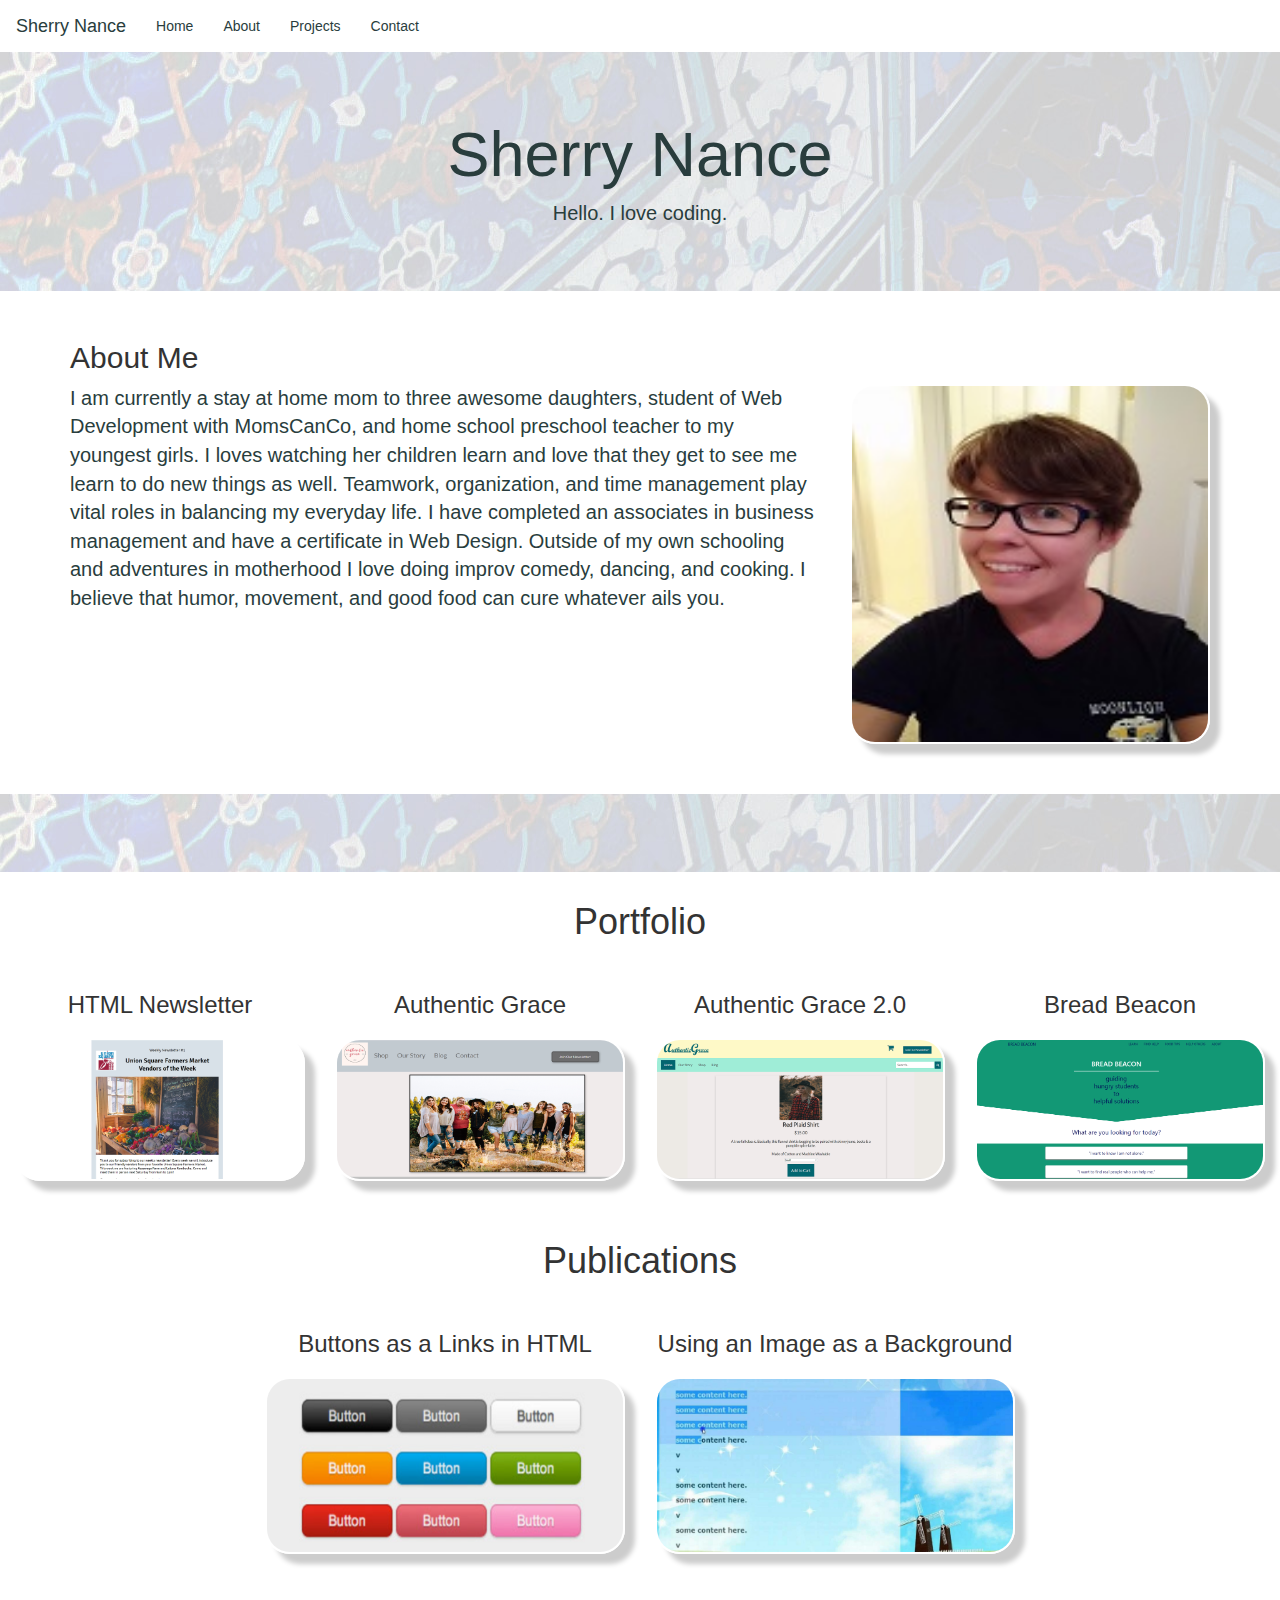
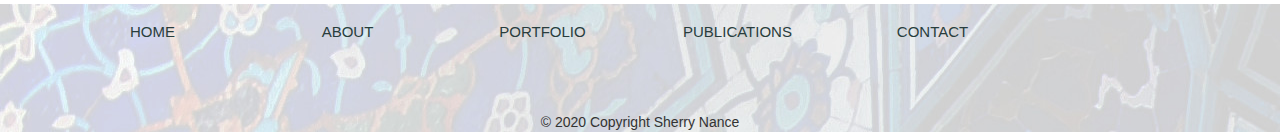
==== index.html @ a6317d09 "fresh portfolio" ====
<!DOCTYPE html>
<html lang="en">
<head>
  <title>Sherry Nance's Portfolio</title>
  <meta charset="utf-8">
  <meta name="viewport" content="width=device-width, initial-scale=1">
  <link rel="stylesheet" href="https://maxcdn.bootstrapcdn.com/bootstrap/3.4.1/css/bootstrap.min.css">
  <link rel="stylesheet" href="https://use.fontawesome.com/releases/v5.11.2/css/all.css"
        integrity="sha384-KA6wR/X5RY4zFAHpv/CnoG2UW1uogYfdnP67Uv7eULvTveboZJg0qUpmJZb5VqzN" crossorigin="anonymous">
  <script src="https://ajax.googleapis.com/ajax/libs/jquery/3.4.1/jquery.min.js"></script>
  <script src="https://maxcdn.bootstrapcdn.com/bootstrap/3.4.1/js/bootstrap.min.js"></script>
  <link rel="stylesheet" href="stylesheet.css">

</head>
<body>

<nav class="navbar navbar">
  <div class="container-fluid">
    <div class="navbar-header">
      <button type="button" class="navbar-toggle" data-toggle="collapse" data-target="#myNavbar">
        <span class="icon-bar"><i class="fas fa-bars"></i></span>
        <span class="icon-bar"></span>
        <span class="icon-bar"></span>                        
      </button>
      <a class="navbar-brand" href="#">Sherry Nance</a>
    </div>
    <div class="collapse navbar-collapse" id="myNavbar">
      <ul class="nav navbar-nav">
        <li class="active"><a href="#">Home</a></li>
        <li><a href="#">About</a></li>
        <li><a href="#">Projects</a></li>
        <li><a href="#">Contact</a></li>
      </ul>
    </div>
  </div>
</nav>

<div class="jumbotron heading">
  <div class="container text-center">
    <h1>Sherry Nance</h1>      
    <p>Hello.  I love coding.</p>
  <div class="icons">
      <i class="fab fa-linkedin"></i>
      <i class="fab fa-github"></i>
      <i class="fab fa-twitter"></i>
    <i class="fa fa-envelope"></i>
  </div>
  </div>
</div>

<div class="container">
    <h2>About Me</h2>    
    <div class="row justify-content-center">
      <div class="col-sm-8">
        <p>I am currently a stay at home mom to three awesome daughters, student of Web Development with MomsCanCo, and home school preschool teacher to my youngest girls. I loves watching her children learn and love that they get to see me learn to do new things as well. Teamwork, organization, and time management play vital roles in balancing my everyday life. I have completed an associates in business management and have a certificate in Web Design. Outside of my own schooling and adventures in motherhood I love doing improv comedy, dancing, and cooking. I believe that humor, movement, and good food can cure whatever ails you.</p>
      </div>
    <div class="col-sm-4"> 
        <img src="images/me.jpg" class="img-responsive" style="width:100%" alt="Image of Sherry Nance">
    </div>
  </div>
</div><br><br>

<div class="container-fluid text-center text-nowrap skills">
    <i class="fab fa-git-alt"></i>
    <i class="fab fa-github"></i>  
  <i class="fab fa-html5"></i>  
  <i class="fab fa-css3-alt"></i> 
  <i class="fab fa-js"></i>  
  <i class="fab fa-bootstrap"></i>  
  <i class="fab fa-slack"></i>
    <i class="fab fa-figma"></i>
</div>

<div class="container-fluid bg-3 text-center projects">
  <h1>Portfolio</h1>    
  <div class="row">
    <div class="col-sm-3">
      <h3>HTML Newsletter</h3>
      <img src="images/newsletter.png" class="img-responsive" style="width:100%" alt="Image of HTML newsletter">
    </div>
    <div class="col-sm-3"> 
      <h3>Authentic Grace</h3>
      <img src="images/authenticgrace.png" class="img-responsive" style="width:100%" alt="Image of Authentic Grace website">
    </div>
    <div class="col-sm-3"> 
      <h3>Authentic Grace 2.0</h3>
      <img src="images/authenticgrace2.png" class="img-responsive" style="width:100%" alt="Image of Authentic Grace product page">
    </div>
    <div class="col-sm-3">
      <h3>Bread Beacon</h3>
      <img src="images/breadbeacon.png" class="img-responsive" style="width:100%" alt="Image of Bread Beacon website">
    </div>
  </div>
</div><br><br>

<div class="container text-center blog">
  <h1>Publications</h1>    
  <div class="row justify-content-center">
    <div class="col-md-4 col-md-offset-2">
      <h3>Buttons as a Links in HTML</h3>
        <img src="images/Button.png" class="img-responsive" style="width:100%" alt="Image of HTML buttons">
    </div>
  <div class="col-sm-4"> 
    <h3>Using an Image as a Background</h3>
      <img src="images/background.jpg" class="img-responsive" style="width:100%" alt="Image of a website background">
  </div>
</div>
</div><br><br>

<!-- Footer -->
<footer class="page-footer font-small">

  <!-- Footer Links -->
  <div class="container">

    <!-- Grid row-->
    <div class="row text-center d-flex justify-content-center pt-5 mb-3">

      <!-- Grid column -->
      <div class="col-md-2 mb-3">
        <h6 class="text-uppercase font-weight-bold">
          <a href="#!">Home</a>
        </h6>
      </div>
      <!-- Grid column -->

      <!-- Grid column -->
      <div class="col-md-2 mb-3">
        <h6 class="text-uppercase font-weight-bold">
          <a href="#!">About</a>
        </h6>
      </div>
      <!-- Grid column -->

      <!-- Grid column -->
      <div class="col-md-2 mb-3">
        <h6 class="text-uppercase font-weight-bold">
          <a href="#!">Portfolio</a>
        </h6>
      </div>
      <!-- Grid column -->

      <!-- Grid column -->
      <div class="col-md-2 mb-3">
        <h6 class="text-uppercase font-weight-bold">
          <a href="#!">Publications</a>
        </h6>
      </div>
      <!-- Grid column -->

      <!-- Grid column -->
      <div class="col-md-2 mb-3">
        <h6 class="text-uppercase font-weight-bold">
          <a href="#!">Contact</a>
        </h6>
      </div>
      <!-- Grid column -->

    </div><br>


    <!-- Grid row-->
    <div class="row pb-3">

      <!-- Grid column -->
      <div class="col-md-12">

        <div class="mb-5 text-center d-flex justify-content-center">

         
          <!-- Twitter -->
          <a class="tw-ic">
            <i class="fab fa-twitter fa-lg white-text mr-4"> </i>
          </a>
         
          <!--Linkedin -->
          <a class="li-ic">
            <i class="fab fa-linkedin-in fa-lg white-text mr-4"> </i>
          </a>
         
          <!--Pinterest-->
          <a class="git-ic">
            <i class="fab fa-github fa-lg white-text"> </i>
          </a>

          <!--Email-->
          <a class="gm-ic">
            <i class="fa fa-envelope fa-lg white-text"> </i>
          </a>

        </div><br>

      </div>
      <!-- Grid column -->

    </div>
    <!-- Grid row-->

  </div>
  <!-- Footer Links -->

  <!-- Copyright -->
  <div class="footer-copyright text-center">© 2020 Copyright Sherry Nance
  </div>
  <!-- Copyright -->

</footer>
<!-- Footer -->

</body>
</html>
---- stylesheet.css ----
.navbar {
  margin-bottom: 0;
}

.navbar a {
  color: #293d3d;
}

.heading p {
  font-size: 20px;
}

.heading {
  background-image: url("images/mosaic.jpg");
  background-color: #8DA9EE;
  color: #293d3d
}

.icons {
  font-size: 40px;
}

h1 {
  text-align: center;
}

img {
  border:2px solid #fff;
  -moz-box-shadow: 10px 10px 5px #ccc;
  -webkit-box-shadow: 10px 10px 5px #ccc;
  box-shadow: 10px 10px 5px #ccc;
  -moz-border-radius:25px;
  -webkit-border-radius:25px;
  border-radius:25px;
}

p {
  font-size: 20px;
  color: #293d3d;
}

.skills{
  font-size: 55px;
  margin-top: 10px;
  margin-bottom: 10px;
  background-image: url("images/mosaic.jpg");
  background-color: #8DA9EE;
  color: #293d3d
}

.skills i {
  padding-right: 25px;
}

.projects h1 {
  padding-bottom: 20px;
}

.projects h3 {
  padding-bottom: 10px;
}

.blog h1 {
  padding-bottom: 20px;
}

.blog h3 {
  padding-bottom: 10px;
}

footer {
  margin-top: 10px;
  background-image: url("images/mosaic.jpg");
  background-color: #8DA9EE;
  padding-top: 10px;  
}

footer a {
  color: #293d3d;
  font-size: 15px;
}

footer i {
  padding-right: 15px;
}
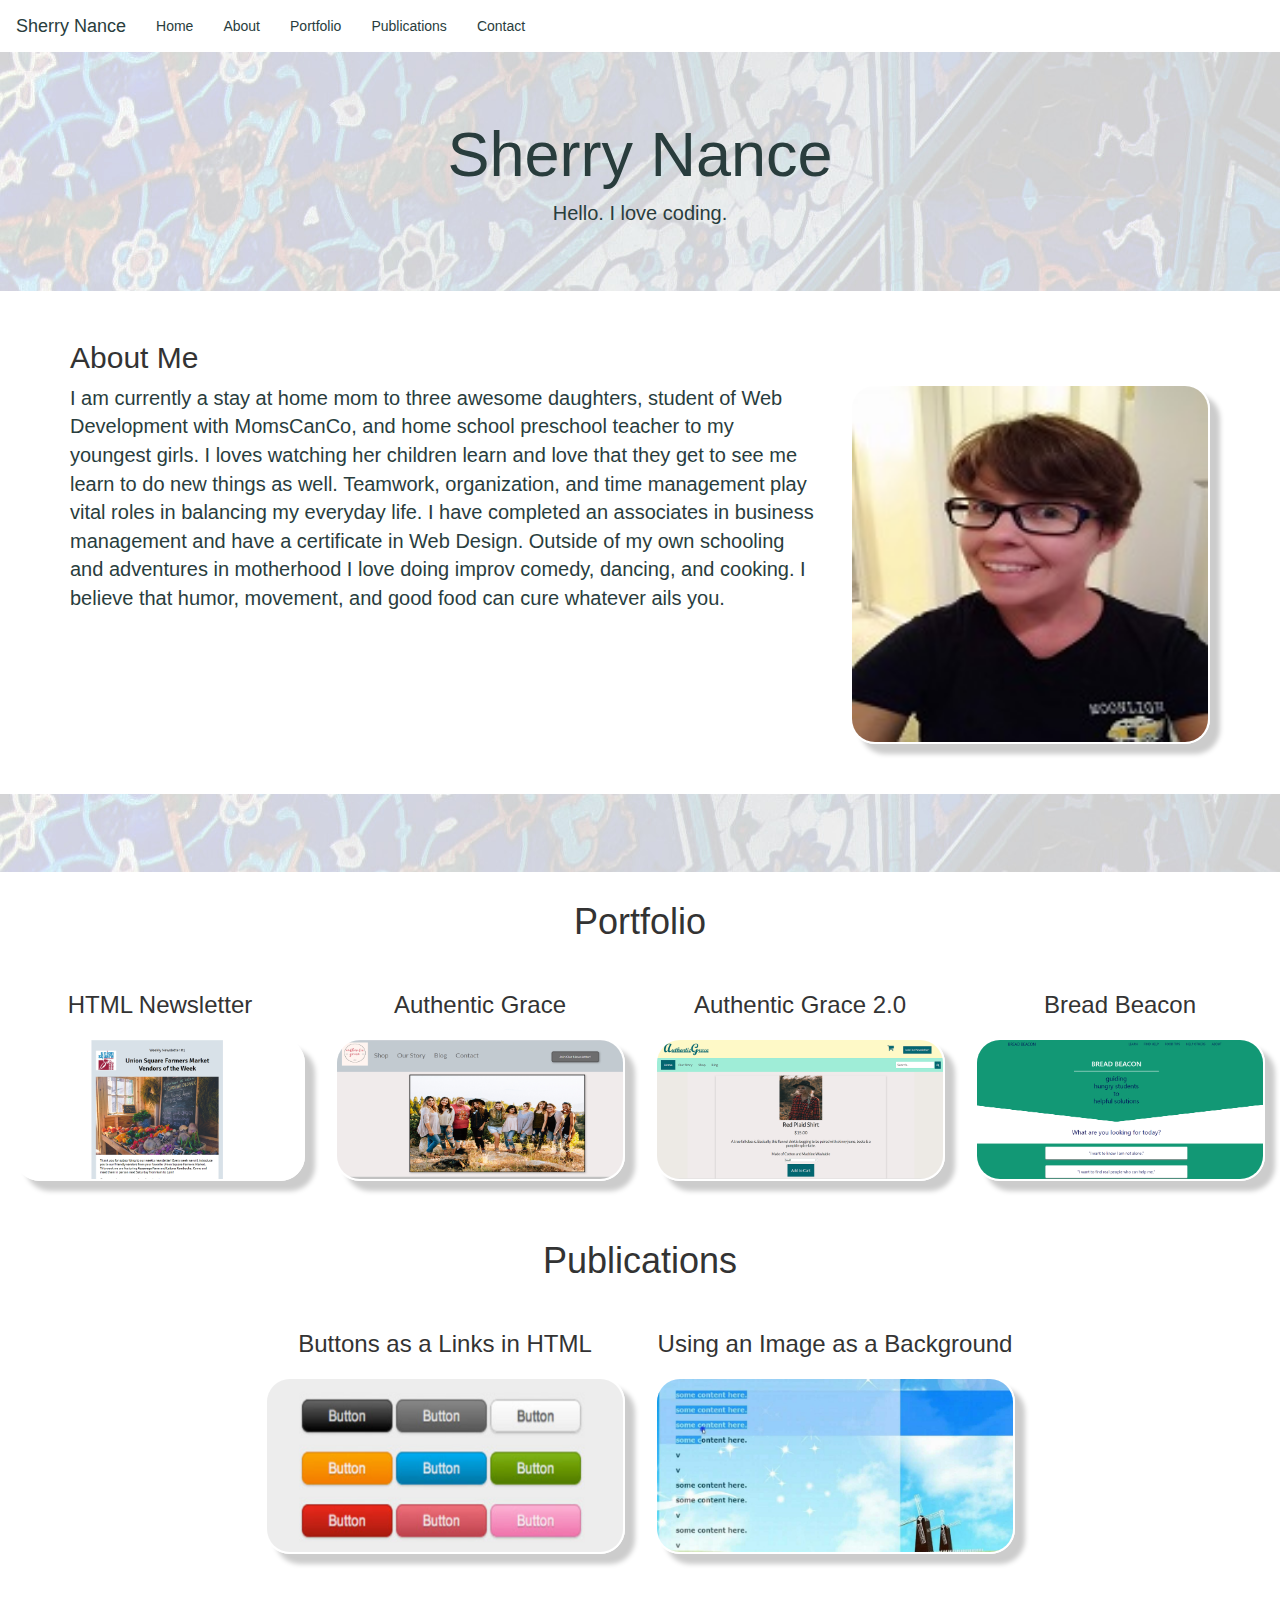
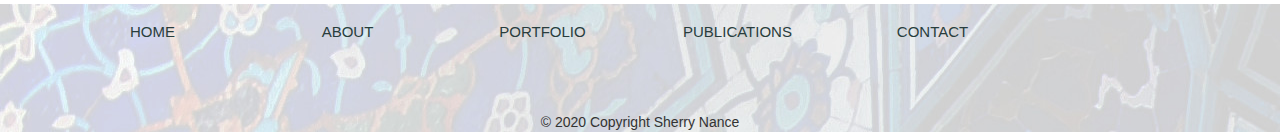
==== commit 388c8bf9: "adding all htmls" ====
--- a/index.html
+++ b/index.html
@@ -26,9 +26,10 @@
     </div>
     <div class="collapse navbar-collapse" id="myNavbar">
       <ul class="nav navbar-nav">
-        <li class="active"><a href="#">Home</a></li>
-        <li><a href="#">About</a></li>
-        <li><a href="#">Projects</a></li>
+        <li class="active"><a href="index.html">Home</a></li>
+        <li><a href="#About">About</a></li>
+        <li><a href="#Portfolio">Portfolio</a></li>
+        <li><a href="#Publications">Publications</a></li>
         <li><a href="#">Contact</a></li>
       </ul>
     </div>
@@ -49,7 +50,7 @@
 </div>
 
 <div class="container">
-    <h2>About Me</h2>    
+    <h2 id="About">About Me</h2>    
     <div class="row justify-content-center">
       <div class="col-sm-8">
         <p>I am currently a stay at home mom to three awesome daughters, student of Web Development with MomsCanCo, and home school preschool teacher to my youngest girls. I loves watching her children learn and love that they get to see me learn to do new things as well. Teamwork, organization, and time management play vital roles in balancing my everyday life. I have completed an associates in business management and have a certificate in Web Design. Outside of my own schooling and adventures in motherhood I love doing improv comedy, dancing, and cooking. I believe that humor, movement, and good food can cure whatever ails you.</p>
@@ -72,29 +73,29 @@
 </div>
 
 <div class="container-fluid bg-3 text-center projects">
-  <h1>Portfolio</h1>    
+  <h1 id="Portfolio">Portfolio</h1>    
   <div class="row">
     <div class="col-sm-3">
       <h3>HTML Newsletter</h3>
-      <img src="images/newsletter.png" class="img-responsive" style="width:100%" alt="Image of HTML newsletter">
+      <a href="newsletter.html"><img src="images/newsletter.png" class="img-responsive" style="width:100%" alt="Image of HTML newsletter"></a>
     </div>
     <div class="col-sm-3"> 
       <h3>Authentic Grace</h3>
-      <img src="images/authenticgrace.png" class="img-responsive" style="width:100%" alt="Image of Authentic Grace website">
+      <a href="authenticgrace.html"></a><img src="images/authenticgrace.png" class="img-responsive" style="width:100%" alt="Image of Authentic Grace website"></a>
     </div>
     <div class="col-sm-3"> 
       <h3>Authentic Grace 2.0</h3>
-      <img src="images/authenticgrace2.png" class="img-responsive" style="width:100%" alt="Image of Authentic Grace product page">
+      <a href="authenticgrace2.html"></a><img src="images/authenticgrace2.png" class="img-responsive" style="width:100%" alt="Image of Authentic Grace product page"></a>
     </div>
     <div class="col-sm-3">
       <h3>Bread Beacon</h3>
-      <img src="images/breadbeacon.png" class="img-responsive" style="width:100%" alt="Image of Bread Beacon website">
+      <a href="breadbeacon.html"></a><img src="images/breadbeacon.png" class="img-responsive" style="width:100%" alt="Image of Bread Beacon website"></a>
     </div>
   </div>
 </div><br><br>
 
 <div class="container text-center blog">
-  <h1>Publications</h1>    
+  <h1 id="Publications">Publications</h1>    
   <div class="row justify-content-center">
     <div class="col-md-4 col-md-offset-2">
       <h3>Buttons as a Links in HTML</h3>
--- a/stylesheet.css
+++ b/stylesheet.css
@@ -85,4 +85,7 @@
   padding-right: 15px;
 }
 
+.title {
+  padding-bottom: 10px;
+}
 
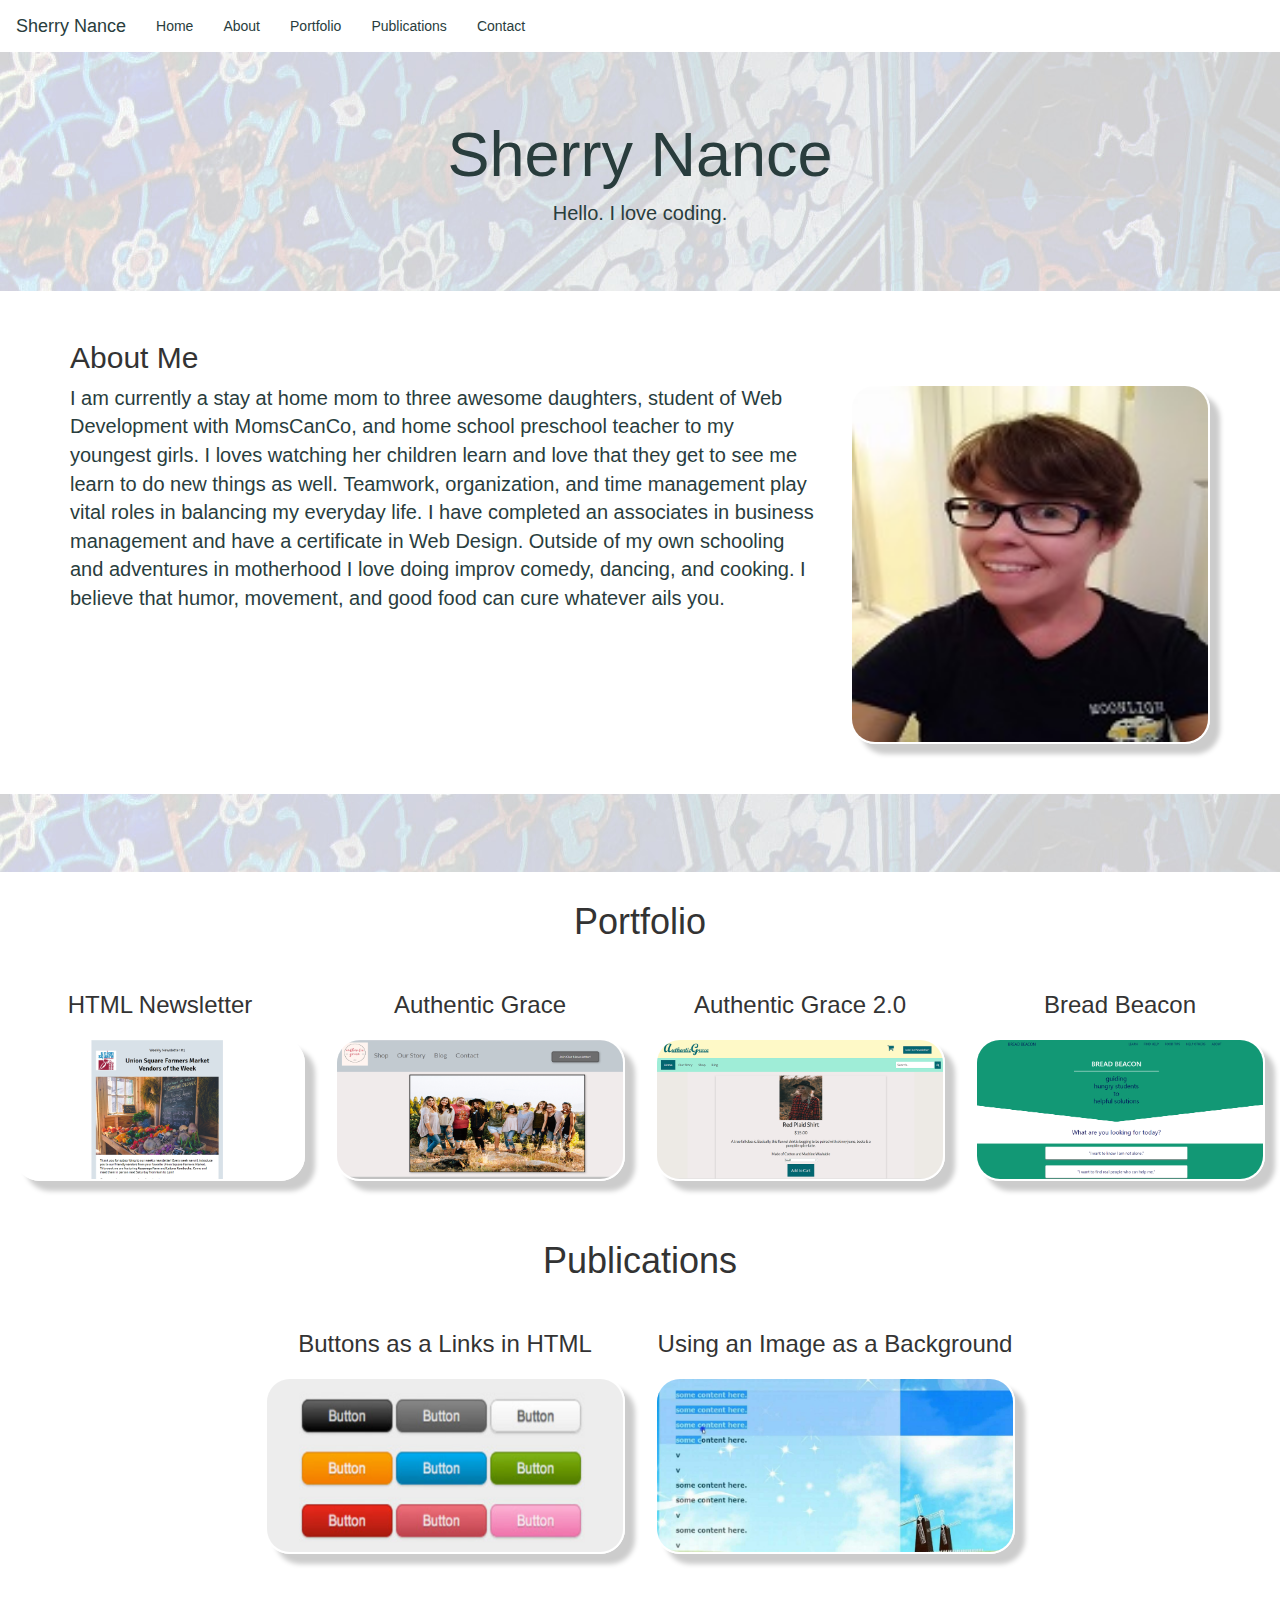
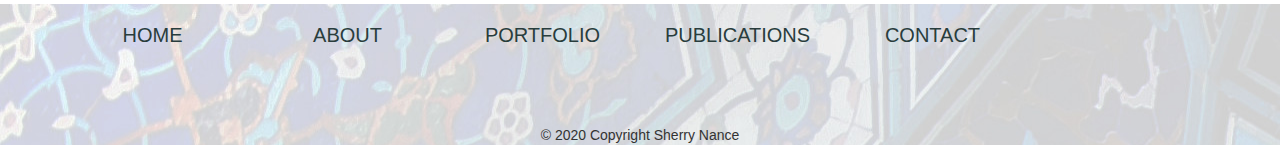
==== commit 90aac04a: "add links to icons and nav" ====
--- a/index.html
+++ b/index.html
@@ -41,10 +41,18 @@
     <h1>Sherry Nance</h1>      
     <p>Hello.  I love coding.</p>
   <div class="icons">
-      <i class="fab fa-linkedin"></i>
-      <i class="fab fa-github"></i>
-      <i class="fab fa-twitter"></i>
-    <i class="fa fa-envelope"></i>
+    <a href="https://www.linkedin.com/in/sherry-nance-baa2aa191/">
+      <i class="fab fa-linkedin" aria-hidden="true"></i><span class="sr-only">LinkedIn</span>
+    </a>
+    <a href="https://github.com/sherrynance">
+      <i class="fab fa-github" aria-hidden="true"></i><span class="sr-only">GitHub</span>
+    </a>
+    <a href="https://twitter.com/sherry_nance">
+      <i class="fab fa-twitter" aria-hidden="true"></i><span class="sr-only">Twitter</span>
+    </a>
+    <a href="mailto: sherrynance02@gmail.com">
+      <i class="fa fa-envelope" aria-hidden="true"></i><span class="sr-only">Email</span>
+    </a>
   </div>
   </div>
 </div>
@@ -81,15 +89,15 @@
     </div>
     <div class="col-sm-3"> 
       <h3>Authentic Grace</h3>
-      <a href="authenticgrace.html"></a><img src="images/authenticgrace.png" class="img-responsive" style="width:100%" alt="Image of Authentic Grace website"></a>
+      <a href="authenticgrace.html"><img src="images/authenticgrace.png" class="img-responsive" style="width:100%" alt="Image of Authentic Grace website"></a>
     </div>
     <div class="col-sm-3"> 
       <h3>Authentic Grace 2.0</h3>
-      <a href="authenticgrace2.html"></a><img src="images/authenticgrace2.png" class="img-responsive" style="width:100%" alt="Image of Authentic Grace product page"></a>
+      <a href="authenticgrace2.html"><img src="images/authenticgrace2.png" class="img-responsive" style="width:100%" alt="Image of Authentic Grace product page"></a>
     </div>
     <div class="col-sm-3">
       <h3>Bread Beacon</h3>
-      <a href="breadbeacon.html"></a><img src="images/breadbeacon.png" class="img-responsive" style="width:100%" alt="Image of Bread Beacon website"></a>
+      <a href="breadbeacon.html"><img src="images/breadbeacon.png" class="img-responsive" style="width:100%" alt="Image of Bread Beacon website"></a>
     </div>
   </div>
 </div><br><br>
@@ -120,31 +128,31 @@
       <!-- Grid column -->
       <div class="col-md-2 mb-3">
         <h6 class="text-uppercase font-weight-bold">
-          <a href="#!">Home</a>
-        </h6>
-      </div>
-      <!-- Grid column -->
-
-      <!-- Grid column -->
-      <div class="col-md-2 mb-3">
-        <h6 class="text-uppercase font-weight-bold">
-          <a href="#!">About</a>
-        </h6>
-      </div>
-      <!-- Grid column -->
-
-      <!-- Grid column -->
-      <div class="col-md-2 mb-3">
-        <h6 class="text-uppercase font-weight-bold">
-          <a href="#!">Portfolio</a>
-        </h6>
-      </div>
-      <!-- Grid column -->
-
-      <!-- Grid column -->
-      <div class="col-md-2 mb-3">
-        <h6 class="text-uppercase font-weight-bold">
-          <a href="#!">Publications</a>
+          <a href="index.html">Home</a>
+        </h6>
+      </div>
+      <!-- Grid column -->
+
+      <!-- Grid column -->
+      <div class="col-md-2 mb-3">
+        <h6 class="text-uppercase font-weight-bold">
+          <a href="index.html">About</a>
+        </h6>
+      </div>
+      <!-- Grid column -->
+
+      <!-- Grid column -->
+      <div class="col-md-2 mb-3">
+        <h6 class="text-uppercase font-weight-bold">
+          <a href="index.html">Portfolio</a>
+        </h6>
+      </div>
+      <!-- Grid column -->
+
+      <!-- Grid column -->
+      <div class="col-md-2 mb-3">
+        <h6 class="text-uppercase font-weight-bold">
+          <a href="index.html">Publications</a>
         </h6>
       </div>
       <!-- Grid column -->
@@ -169,25 +177,18 @@
         <div class="mb-5 text-center d-flex justify-content-center">
 
          
-          <!-- Twitter -->
-          <a class="tw-ic">
-            <i class="fab fa-twitter fa-lg white-text mr-4"> </i>
-          </a>
-         
-          <!--Linkedin -->
-          <a class="li-ic">
-            <i class="fab fa-linkedin-in fa-lg white-text mr-4"> </i>
-          </a>
-         
-          <!--Pinterest-->
-          <a class="git-ic">
-            <i class="fab fa-github fa-lg white-text"> </i>
-          </a>
-
-          <!--Email-->
-          <a class="gm-ic">
-            <i class="fa fa-envelope fa-lg white-text"> </i>
-          </a>
+            <a href="https://www.linkedin.com/in/sherry-nance-baa2aa191/">
+              <i class="fab fa-linkedin" aria-hidden="true"></i><span class="sr-only">LinkedIn</span>
+            </a>
+            <a href="https://github.com/sherrynance">
+              <i class="fab fa-github" aria-hidden="true"></i><span class="sr-only">GitHub</span>
+            </a>
+            <a href="https://twitter.com/sherry_nance">
+              <i class="fab fa-twitter" aria-hidden="true"></i><span class="sr-only">Twitter</span>
+            </a>
+            <a href="mailto: sherrynance02@gmail.com">
+              <i class="fa fa-envelope" aria-hidden="true"></i><span class="sr-only">Email</span>
+            </a>
 
         </div><br>
 
--- a/stylesheet.css
+++ b/stylesheet.css
@@ -33,6 +33,16 @@
   -moz-border-radius:25px;
   -webkit-border-radius:25px;
   border-radius:25px;
+}
+
+a {
+  text-decoration: none;
+  color: #293d3d;
+}
+
+a:hover {
+  text-decoration: none;
+  color: #293d3d;
 }
 
 p {
@@ -78,7 +88,7 @@
 
 footer a {
   color: #293d3d;
-  font-size: 15px;
+  font-size: 20px;
 }
 
 footer i {
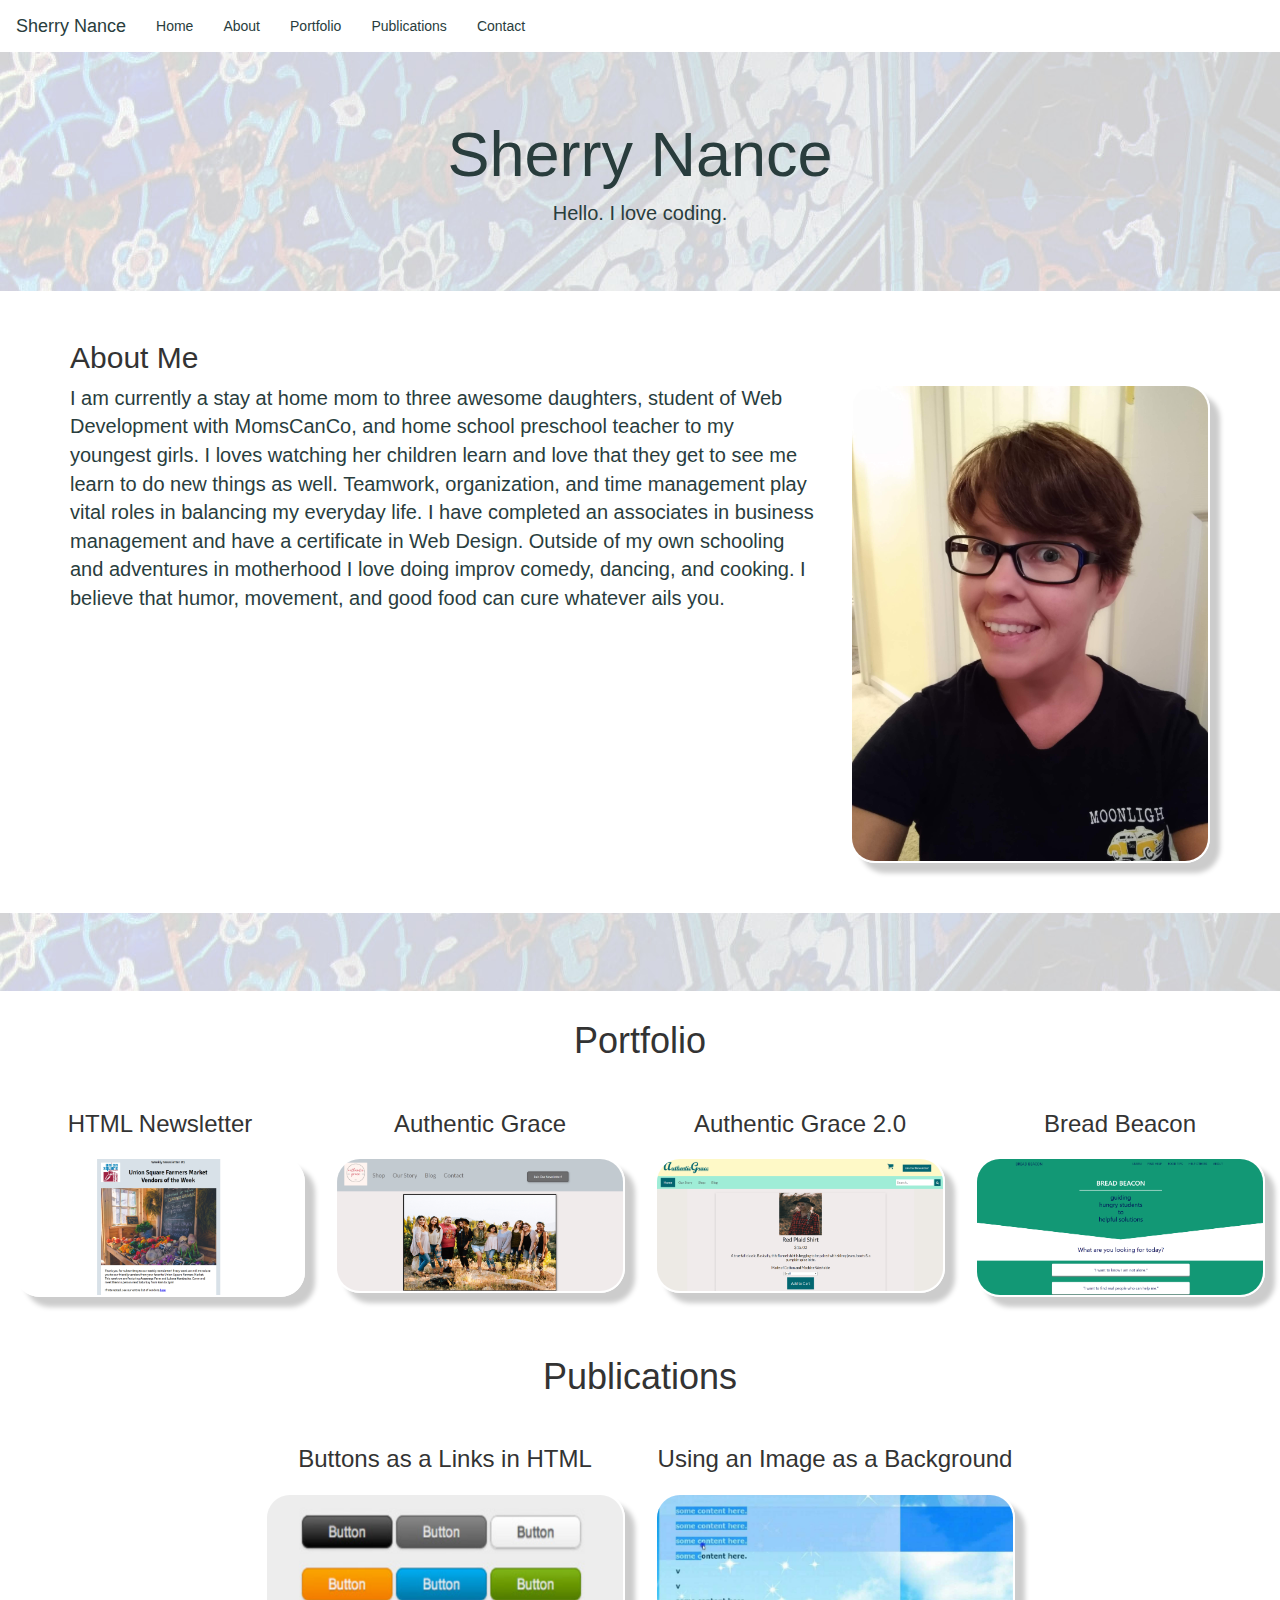
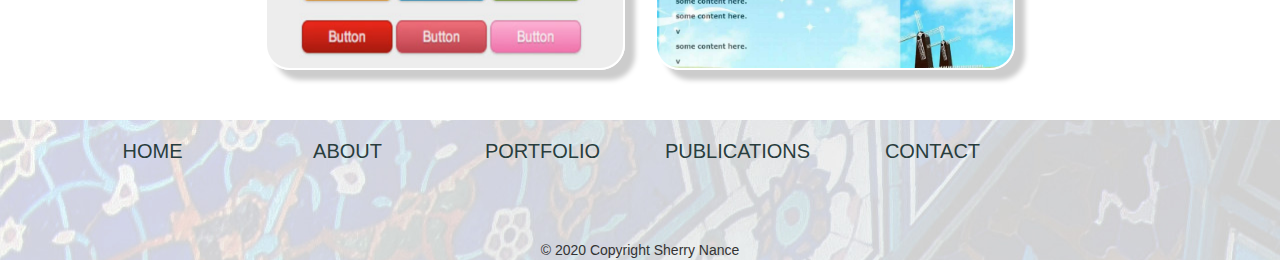
==== commit 0aa70136: "updating images and content" ====
--- a/index.html
+++ b/index.html
@@ -57,7 +57,7 @@
   </div>
 </div>
 
-<div class="container">
+<div class="container about">
     <h2 id="About">About Me</h2>    
     <div class="row justify-content-center">
       <div class="col-sm-8">
@@ -107,11 +107,11 @@
   <div class="row justify-content-center">
     <div class="col-md-4 col-md-offset-2">
       <h3>Buttons as a Links in HTML</h3>
-        <img src="images/Button.png" class="img-responsive" style="width:100%" alt="Image of HTML buttons">
+      <a href="https://moms-can-co.github.io/blog/nance_cohort4_how_to_code_a_button_as_a_link_in_html.html"><img src="images/Button.png" class="img-responsive" style="width:100%" alt="Image of HTML buttons"></a>
     </div>
   <div class="col-sm-4"> 
     <h3>Using an Image as a Background</h3>
-      <img src="images/background.jpg" class="img-responsive" style="width:100%" alt="Image of a website background">
+    <a href="https://moms-can-co.github.io/blog/nance_cohort4_use_an_image_as_a_background.html"><img src="images/background.jpg" class="img-responsive" style="width:100%" alt="Image of a website background"></a>
   </div>
 </div>
 </div><br><br>
--- a/stylesheet.css
+++ b/stylesheet.css
@@ -79,6 +79,9 @@
   padding-bottom: 10px;
 }
 
+.information a {
+  text-decoration: underline;
+}
 footer {
   margin-top: 10px;
   background-image: url("images/mosaic.jpg");
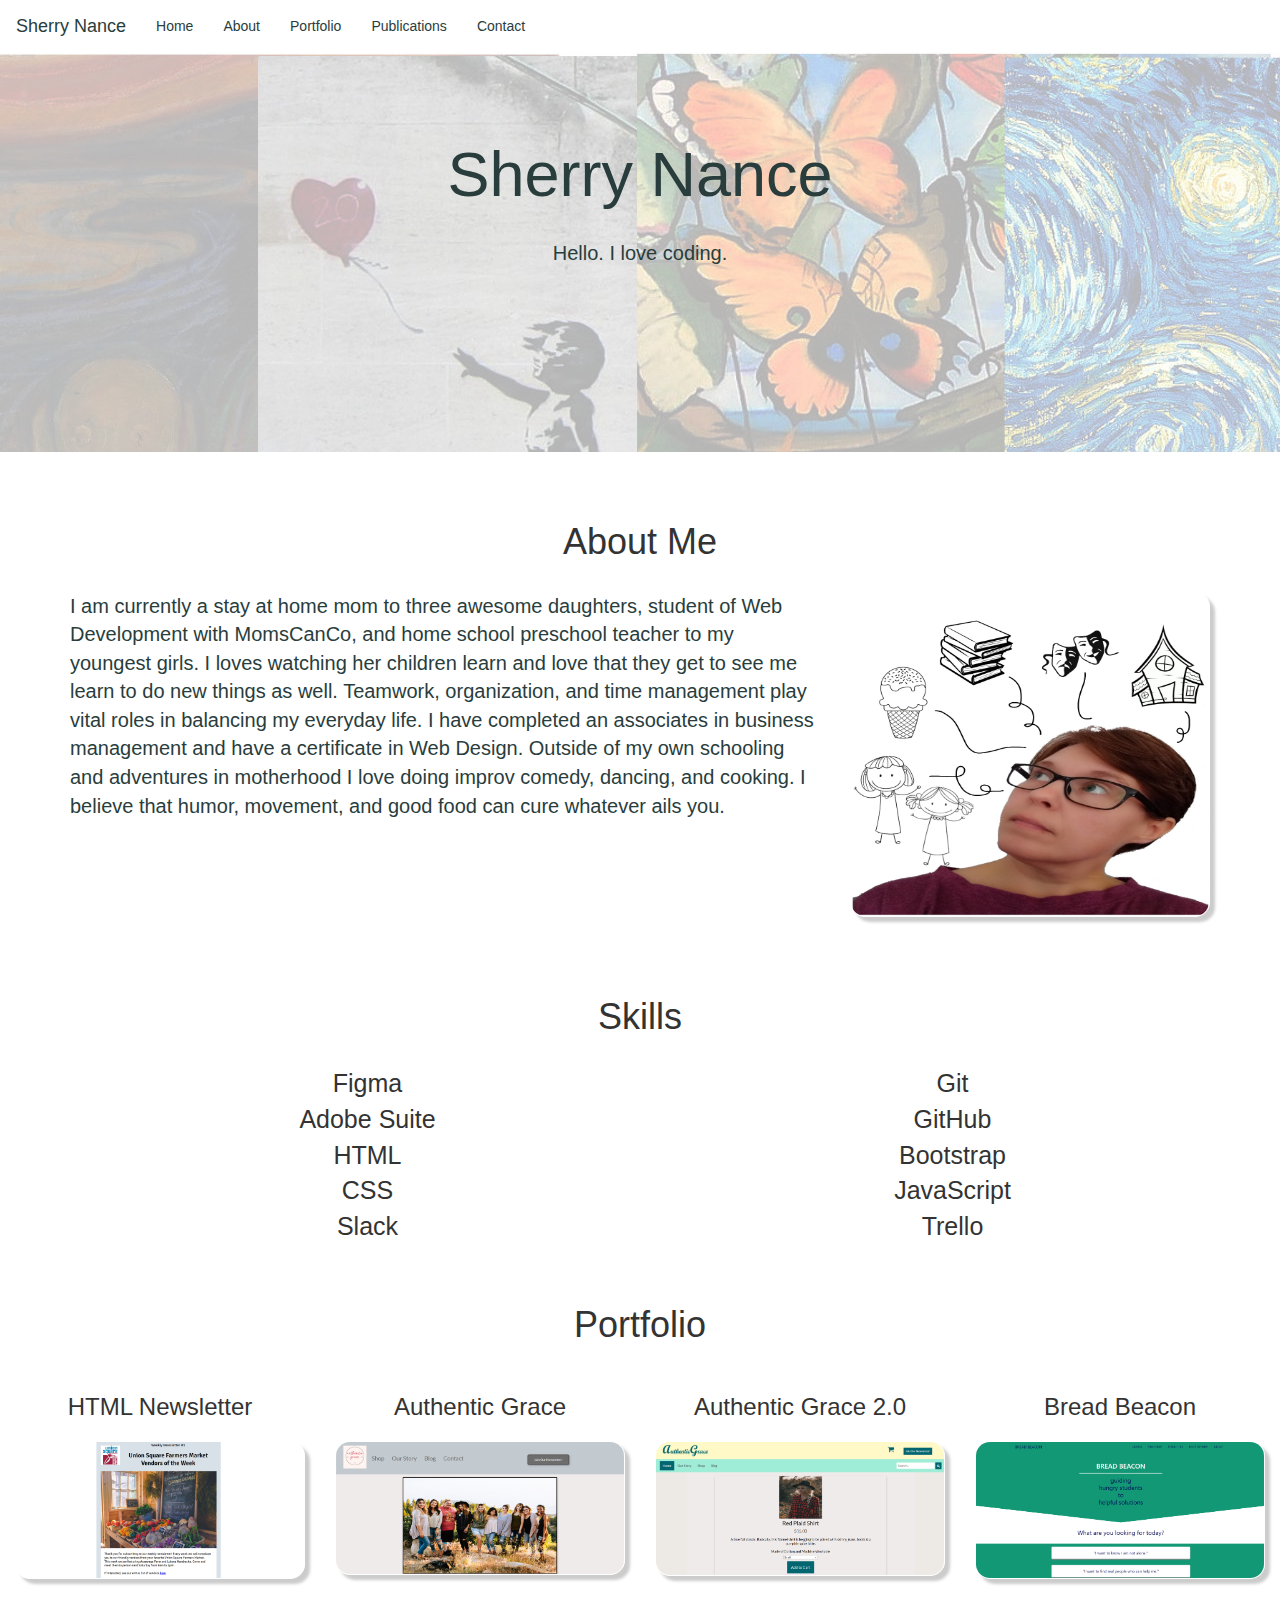
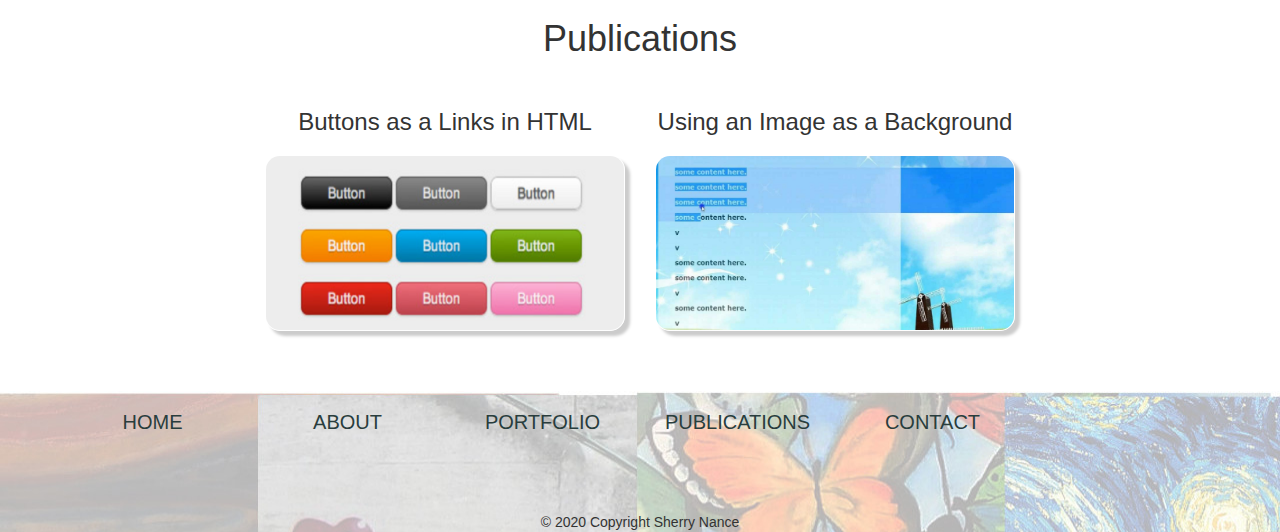
==== commit 8ddc1396: "changing background image and about me image" ====
--- a/index.html
+++ b/index.html
@@ -30,7 +30,7 @@
         <li><a href="#About">About</a></li>
         <li><a href="#Portfolio">Portfolio</a></li>
         <li><a href="#Publications">Publications</a></li>
-        <li><a href="#">Contact</a></li>
+        <li><a href="contact.html">Contact</a></li>
       </ul>
     </div>
   </div>
@@ -58,26 +58,41 @@
 </div>
 
 <div class="container about">
-    <h2 id="About">About Me</h2>    
+    <h1>About Me</h1>    
     <div class="row justify-content-center">
       <div class="col-sm-8">
         <p>I am currently a stay at home mom to three awesome daughters, student of Web Development with MomsCanCo, and home school preschool teacher to my youngest girls. I loves watching her children learn and love that they get to see me learn to do new things as well. Teamwork, organization, and time management play vital roles in balancing my everyday life. I have completed an associates in business management and have a certificate in Web Design. Outside of my own schooling and adventures in motherhood I love doing improv comedy, dancing, and cooking. I believe that humor, movement, and good food can cure whatever ails you.</p>
       </div>
     <div class="col-sm-4"> 
-        <img src="images/me.jpg" class="img-responsive" style="width:100%" alt="Image of Sherry Nance">
+        <img src="images/brain.jpg" class="img-responsive" style="width:100%" alt="Image of Sherry Nance">
     </div>
   </div>
 </div><br><br>
 
-<div class="container-fluid text-center text-nowrap skills">
-    <i class="fab fa-git-alt"></i>
-    <i class="fab fa-github"></i>  
-  <i class="fab fa-html5"></i>  
-  <i class="fab fa-css3-alt"></i> 
-  <i class="fab fa-js"></i>  
-  <i class="fab fa-bootstrap"></i>  
-  <i class="fab fa-slack"></i>
-    <i class="fab fa-figma"></i>
+<div class="container text-center skills">
+  <div class="row">
+    <h1>Skills</h1>
+  </div>
+  <div class="row">
+    <div class="col-sm-6">
+      <ul>
+        <li>Figma</li>
+        <li>Adobe Suite</li>
+        <li>HTML</li>
+        <li>CSS</li>
+        <li>Slack</li>
+      </ul>
+    </div>
+    <div class="col-sm-6">
+      <ul>
+        <li>Git</li>
+        <li>GitHub</li>
+        <li>Bootstrap</li>
+        <li>JavaScript</li>
+        <li>Trello</li>
+      </ul>
+    </div>
+  </div>
 </div>
 
 <div class="container-fluid bg-3 text-center projects">
@@ -100,7 +115,7 @@
       <a href="breadbeacon.html"><img src="images/breadbeacon.png" class="img-responsive" style="width:100%" alt="Image of Bread Beacon website"></a>
     </div>
   </div>
-</div><br><br>
+</div>
 
 <div class="container text-center blog">
   <h1 id="Publications">Publications</h1>    
@@ -114,7 +129,7 @@
     <a href="https://moms-can-co.github.io/blog/nance_cohort4_use_an_image_as_a_background.html"><img src="images/background.jpg" class="img-responsive" style="width:100%" alt="Image of a website background"></a>
   </div>
 </div>
-</div><br><br>
+</div>
 
 <!-- Footer -->
 <footer class="page-footer font-small">
--- a/stylesheet.css
+++ b/stylesheet.css
@@ -12,9 +12,22 @@
 }
 
 .heading {
-  background-image: url("images/mosaic.jpg");
+  background-image: url("images/mainbackground.jpg");
   background-color: #8DA9EE;
-  color: #293d3d
+  color: #293d3d;
+  height: 400px;
+}
+
+.about img {
+  border:1px solid #fff;
+  -moz-box-shadow: 5px 5px 3px #ccc;
+  -webkit-box-shadow: 5px 5px 3px #ccc;
+  box-shadow: 5px 5px 3px #ccc;
+  -moz-border-radius:15px;
+  -webkit-border-radius:15px;
+  border-radius:15px;
+  height: 325px;
+  width: 275px;
 }
 
 .icons {
@@ -23,16 +36,17 @@
 
 h1 {
   text-align: center;
+  padding: 20px;
 }
 
 img {
-  border:2px solid #fff;
-  -moz-box-shadow: 10px 10px 5px #ccc;
-  -webkit-box-shadow: 10px 10px 5px #ccc;
-  box-shadow: 10px 10px 5px #ccc;
-  -moz-border-radius:25px;
-  -webkit-border-radius:25px;
-  border-radius:25px;
+  border:1px solid #fff;
+  -moz-box-shadow: 5px 5px 3px #ccc;
+  -webkit-box-shadow: 5px 5px 3px #ccc;
+  box-shadow: 5px 5px 3px #ccc;
+  -moz-border-radius:15px;
+  -webkit-border-radius:15px;
+  border-radius:15px;
 }
 
 a {
@@ -50,29 +64,27 @@
   color: #293d3d;
 }
 
-.skills{
-  font-size: 55px;
-  margin-top: 10px;
+.skills {
   margin-bottom: 10px;
-  background-image: url("images/mosaic.jpg");
-  background-color: #8DA9EE;
-  color: #293d3d
 }
 
-.skills i {
-  padding-right: 25px;
+.skills img {
+  height: 200px;
+  width: 200px;
+  border: none;
 }
 
-.projects h1 {
-  padding-bottom: 20px;
+.skills li {
+  list-style-type: none;
+  font-size: 25px;
 }
 
 .projects h3 {
   padding-bottom: 10px;
 }
 
-.blog h1 {
-  padding-bottom: 20px;
+.blog {
+  padding-bottom: 50px;
 }
 
 .blog h3 {
@@ -82,9 +94,23 @@
 .information a {
   text-decoration: underline;
 }
+
+button {  
+  background-color: #8DA9EE;
+  color: #293d3d;
+  padding: 15px 32px;
+  text-align: center;
+  text-decoration: none;
+  display: inline-block;
+  font-size: 16px;
+  margin: 10px;
+  border-radius: 10px;
+  font-weight: bold;
+}
+
 footer {
   margin-top: 10px;
-  background-image: url("images/mosaic.jpg");
+  background-image: url("images/mainbackground.jpg");
   background-color: #8DA9EE;
   padding-top: 10px;  
 }
@@ -102,3 +128,41 @@
   padding-bottom: 10px;
 }
 
+.left-side{
+  width: 90%;
+  padding-bottom: 25px;
+  padding-left: 25px;
+}
+
+.contact {
+  margin-top: 15px;
+  margin-bottom: 50px;
+}
+
+.contact h2 {
+  padding-bottom: 20px;
+}
+
+.contact p {
+  padding-bottom: 20px;
+}
+
+.button {
+  background-color: #8DA9EE;
+  color: #293d3d;
+  padding: 15px 32px;
+  text-align: center;
+  text-decoration: none;
+  display: inline-block;
+  font-size: 16px;
+  margin: 10px;
+  border-radius: 10px;
+  font-weight: bold;
+}
+
+
+
+
+.content{
+  width: 90%; 
+}
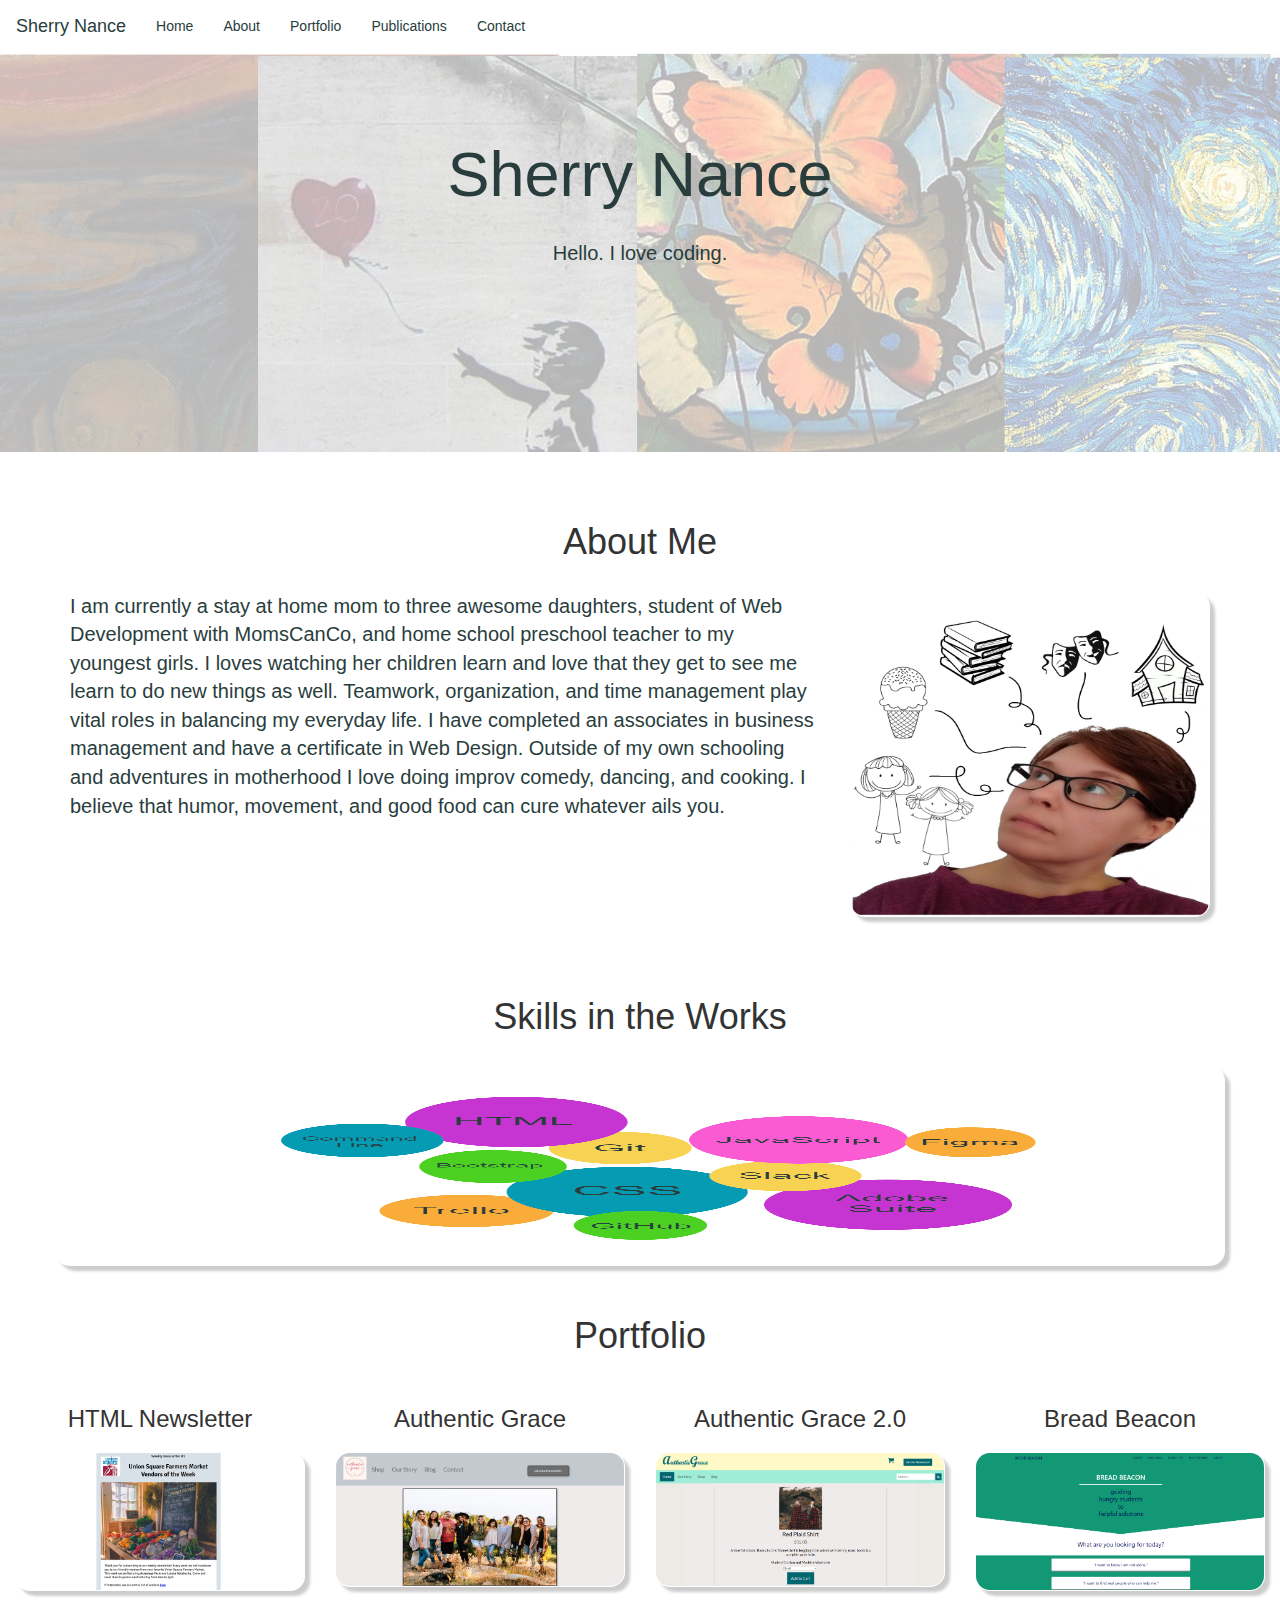
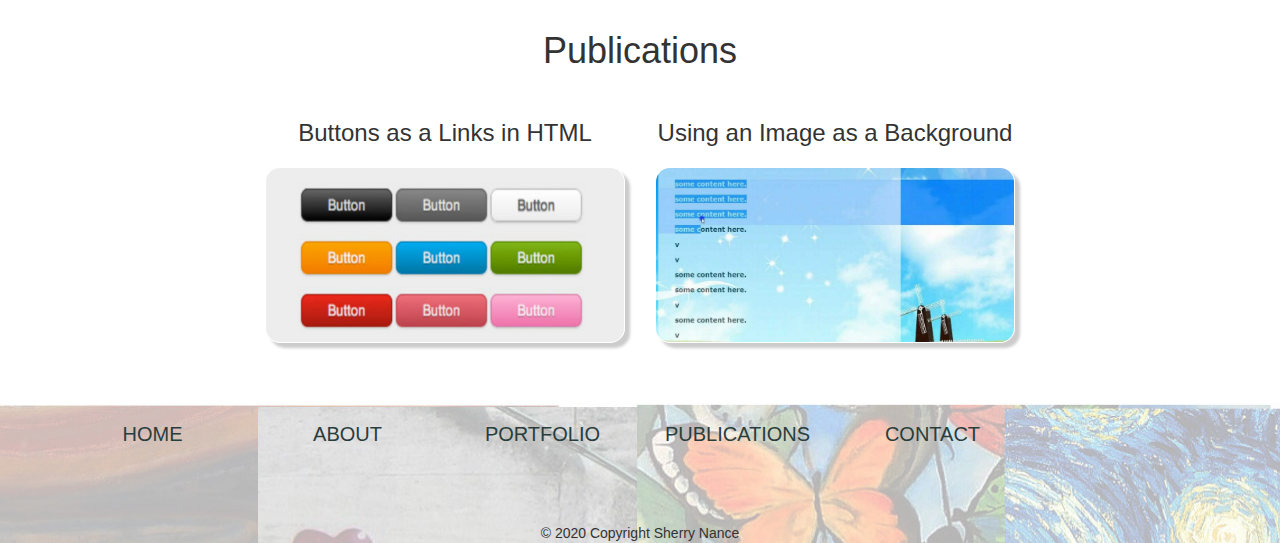
==== commit 4b20d913: "styling homepage" ====
--- a/index.html
+++ b/index.html
@@ -58,20 +58,23 @@
 </div>
 
 <div class="container about">
-    <h1>About Me</h1>    
+    <h1>About Me</h1>
     <div class="row justify-content-center">
       <div class="col-sm-8">
         <p>I am currently a stay at home mom to three awesome daughters, student of Web Development with MomsCanCo, and home school preschool teacher to my youngest girls. I loves watching her children learn and love that they get to see me learn to do new things as well. Teamwork, organization, and time management play vital roles in balancing my everyday life. I have completed an associates in business management and have a certificate in Web Design. Outside of my own schooling and adventures in motherhood I love doing improv comedy, dancing, and cooking. I believe that humor, movement, and good food can cure whatever ails you.</p>
       </div>
     <div class="col-sm-4"> 
-        <img src="images/brain.jpg" class="img-responsive" style="width:100%" alt="Image of Sherry Nance">
+        <img src="images/brain.jpg" class="sketchy" style="width:100%" alt="Image of Sherry Nance">
     </div>
   </div>
 </div><br><br>
 
 <div class="container text-center skills">
   <div class="row">
-    <h1>Skills</h1>
+    <h1>Skills in the Works</h1>
+    <img src="images/skills.png" class="img-responsive" style="width:100%" alt="Bubble Graph of skills"> 
+    <!--
+    <hr class="dotted">
   </div>
   <div class="row">
     <div class="col-sm-6">
@@ -91,7 +94,7 @@
         <li>JavaScript</li>
         <li>Trello</li>
       </ul>
-    </div>
+    </div>-->  
   </div>
 </div>
 
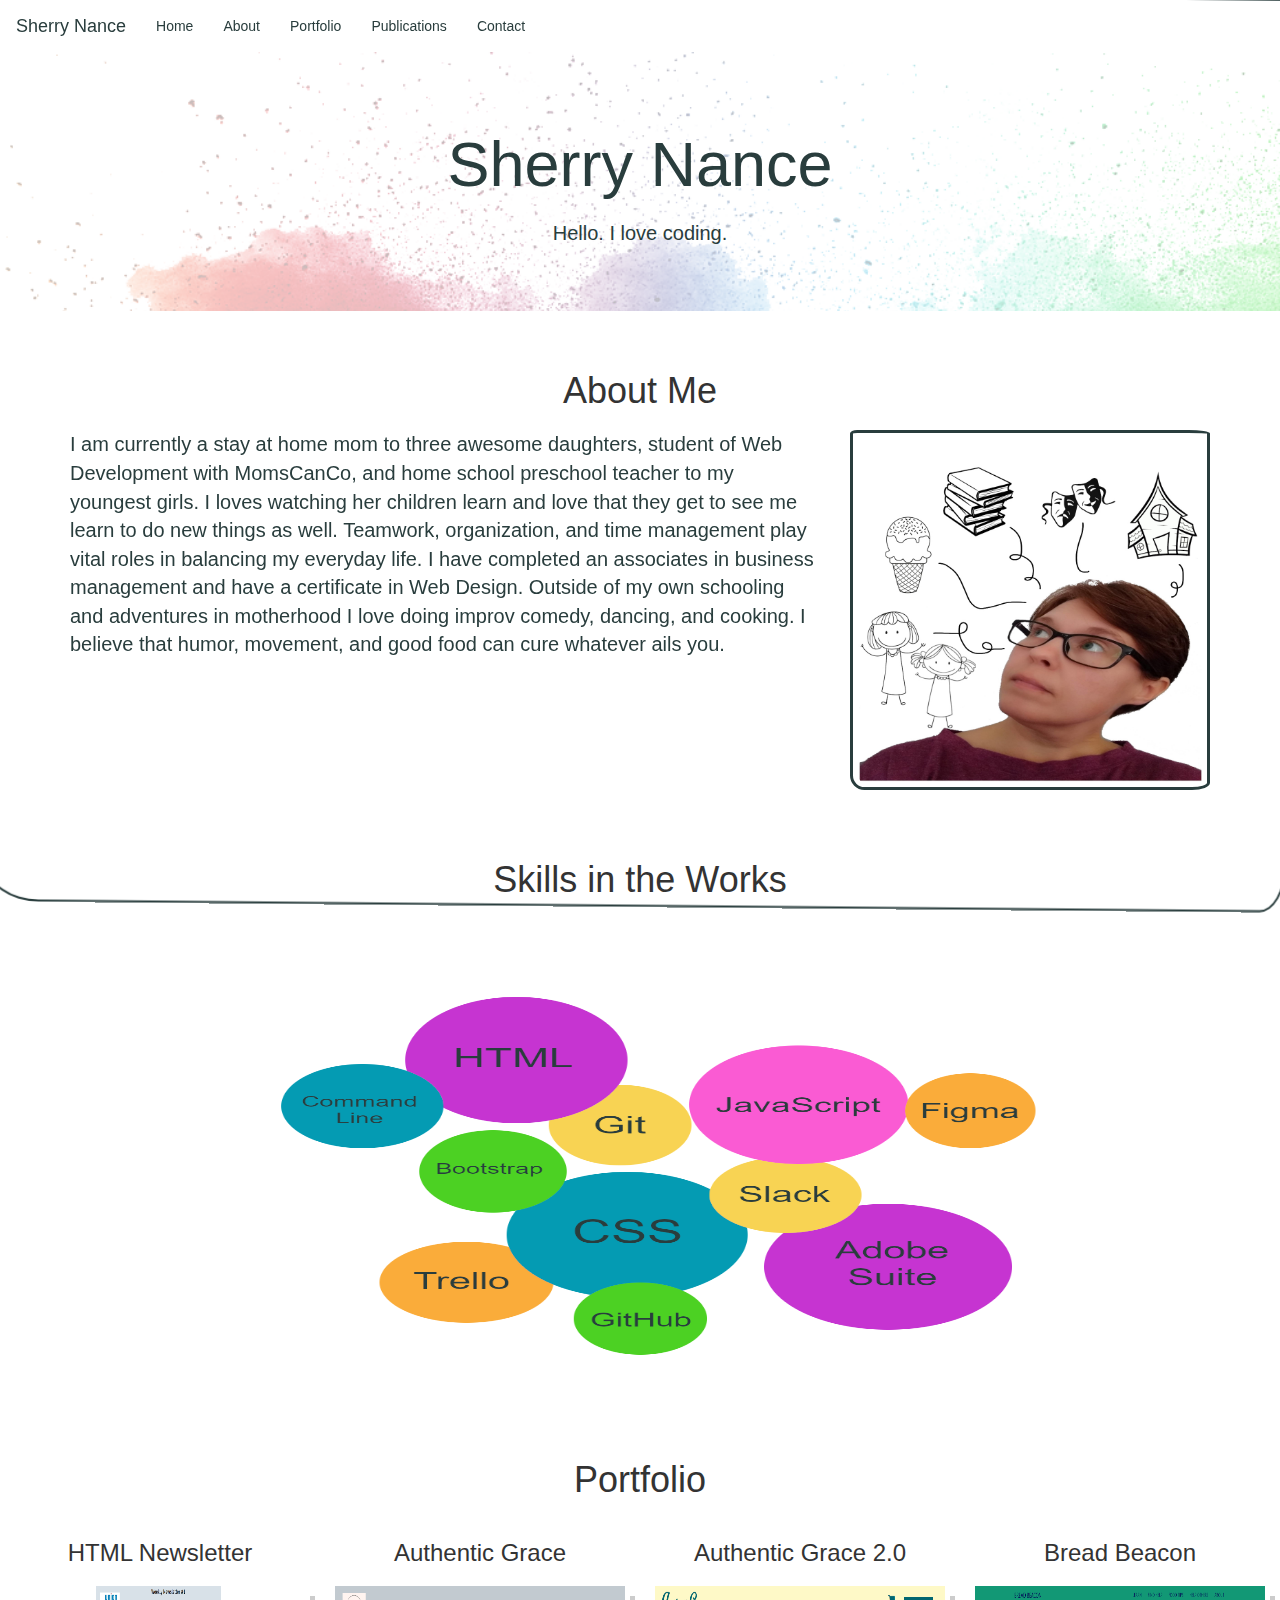
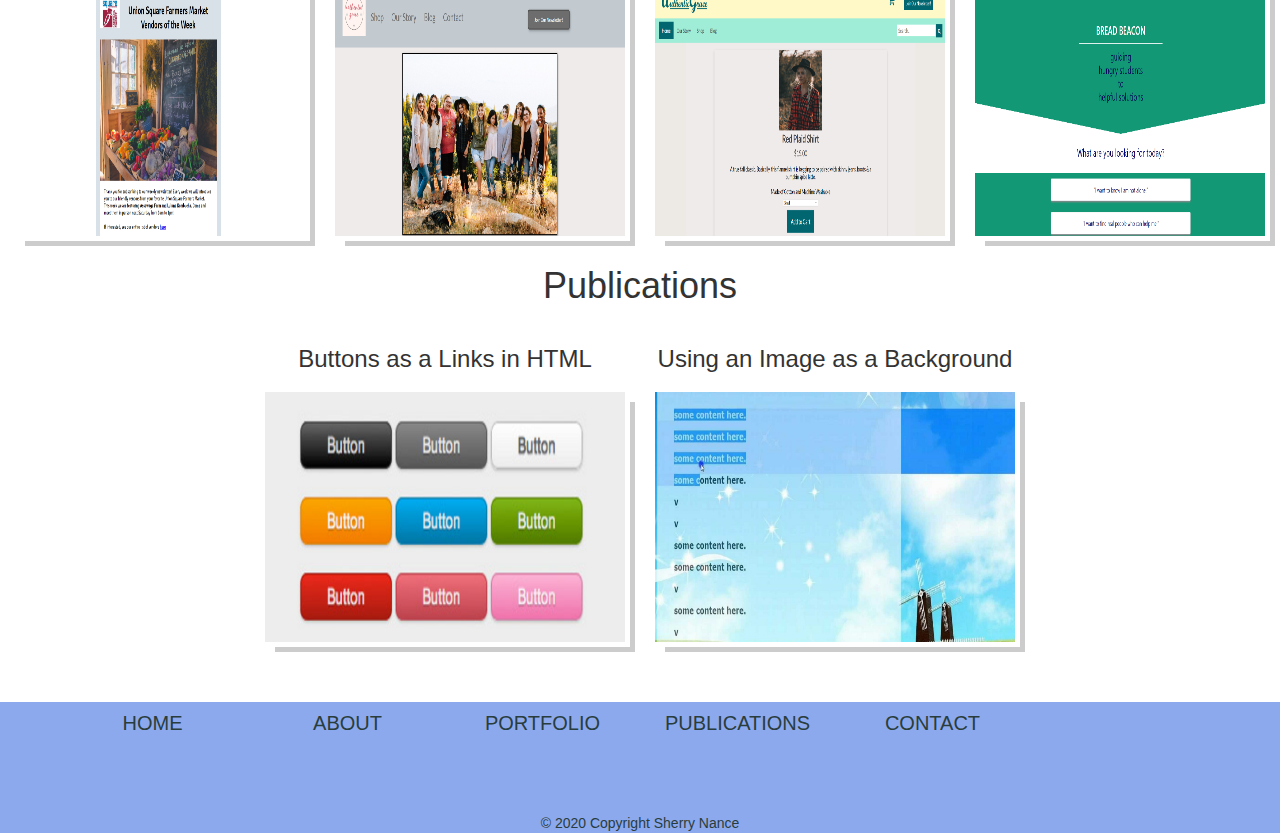
==== commit 553003dd: "update footer and contact page" ====
--- a/index.html
+++ b/index.html
@@ -72,29 +72,7 @@
 <div class="container text-center skills">
   <div class="row">
     <h1>Skills in the Works</h1>
-    <img src="images/skills.png" class="img-responsive" style="width:100%" alt="Bubble Graph of skills"> 
-    <!--
-    <hr class="dotted">
-  </div>
-  <div class="row">
-    <div class="col-sm-6">
-      <ul>
-        <li>Figma</li>
-        <li>Adobe Suite</li>
-        <li>HTML</li>
-        <li>CSS</li>
-        <li>Slack</li>
-      </ul>
-    </div>
-    <div class="col-sm-6">
-      <ul>
-        <li>Git</li>
-        <li>GitHub</li>
-        <li>Bootstrap</li>
-        <li>JavaScript</li>
-        <li>Trello</li>
-      </ul>
-    </div>-->  
+    <img src="images/skills.png" class="img-responsive" style="width:100%" alt="Bubble Graph of skills">   
   </div>
 </div>
 
--- a/stylesheet.css
+++ b/stylesheet.css
@@ -12,23 +12,34 @@
 }
 
 .heading {
-  background-image: url("images/mainbackground.jpg");
+  background-image: url("images/rainbow.png");
   background-color: #8DA9EE;
   color: #293d3d;
-  height: 400px;
+  background-repeat: no-repeat;
+  background-size: cover;
 }
 
-.about img {
-  border:1px solid #fff;
-  -moz-box-shadow: 5px 5px 3px #ccc;
-  -webkit-box-shadow: 5px 5px 3px #ccc;
-  box-shadow: 5px 5px 3px #ccc;
-  -moz-border-radius:15px;
-  -webkit-border-radius:15px;
-  border-radius:15px;
-  height: 325px;
-  width: 275px;
+.sketchy {
+  padding: 5px;
+  display: inline-block;
+  border: 3px solid #293d3d;
+  border-radius: 2% 6% 5% 4% / 1% 1% 2% 4%;
+  text-transform: uppercase;
+  position: relative;
 }
+  
+  &::before {
+      content: '';
+      border: 2px solid #293d3d;
+      display: block;
+      width: 100%;
+      height: 100%;
+      position: absolute;
+      top: 50%;
+      left: 50%;
+      transform: translate3d(-50%, -50%, 0) scale(1.015) rotate(0.5deg);
+      border-radius: 1% 1% 2% 4% / 2% 6% 5% 4%;
+  }
 
 .icons {
   font-size: 40px;
@@ -36,17 +47,7 @@
 
 h1 {
   text-align: center;
-  padding: 20px;
-}
-
-img {
-  border:1px solid #fff;
-  -moz-box-shadow: 5px 5px 3px #ccc;
-  -webkit-box-shadow: 5px 5px 3px #ccc;
-  box-shadow: 5px 5px 3px #ccc;
-  -moz-border-radius:15px;
-  -webkit-border-radius:15px;
-  border-radius:15px;
+  padding: 10px;
 }
 
 a {
@@ -69,14 +70,19 @@
 }
 
 .skills img {
-  height: 200px;
-  width: 200px;
-  border: none;
+  height: 500px;
+  width: 500px;
 }
 
 .skills li {
   list-style-type: none;
   font-size: 25px;
+}
+
+.projects img {
+  box-shadow: 5px 5px 0 #fff, 10px 10px 0 rgba(0,0,0,0.2);
+  height: 250px;
+  width: 400px;
 }
 
 .projects h3 {
@@ -85,6 +91,12 @@
 
 .blog {
   padding-bottom: 50px;
+}
+
+.blog img {
+  box-shadow: 5px 5px 0 #fff, 10px 10px 0 rgba(0,0,0,0.2);
+  height: 250px;
+  width: 400px;
 }
 
 .blog h3 {
@@ -110,9 +122,11 @@
 
 footer {
   margin-top: 10px;
-  background-image: url("images/mainbackground.jpg");
+  background-image: url("images/rainbow-small.png");
   background-color: #8DA9EE;
-  padding-top: 10px;  
+  color: #293d3d;
+  background-repeat: no-repeat;
+  background-size: cover;
 }
 
 footer a {
@@ -147,21 +161,15 @@
   padding-bottom: 20px;
 }
 
-.button {
+.contact-heading {
+  background-image: url("images/rainbow-small.png");
   background-color: #8DA9EE;
   color: #293d3d;
-  padding: 15px 32px;
-  text-align: center;
-  text-decoration: none;
-  display: inline-block;
-  font-size: 16px;
-  margin: 10px;
-  border-radius: 10px;
-  font-weight: bold;
+  background-repeat: no-repeat;
+  background-size: cover;
+  padding-bottom: 50px;
+  padding-top: 50px;
 }
-
-
-
 
 .content{
   width: 90%; 
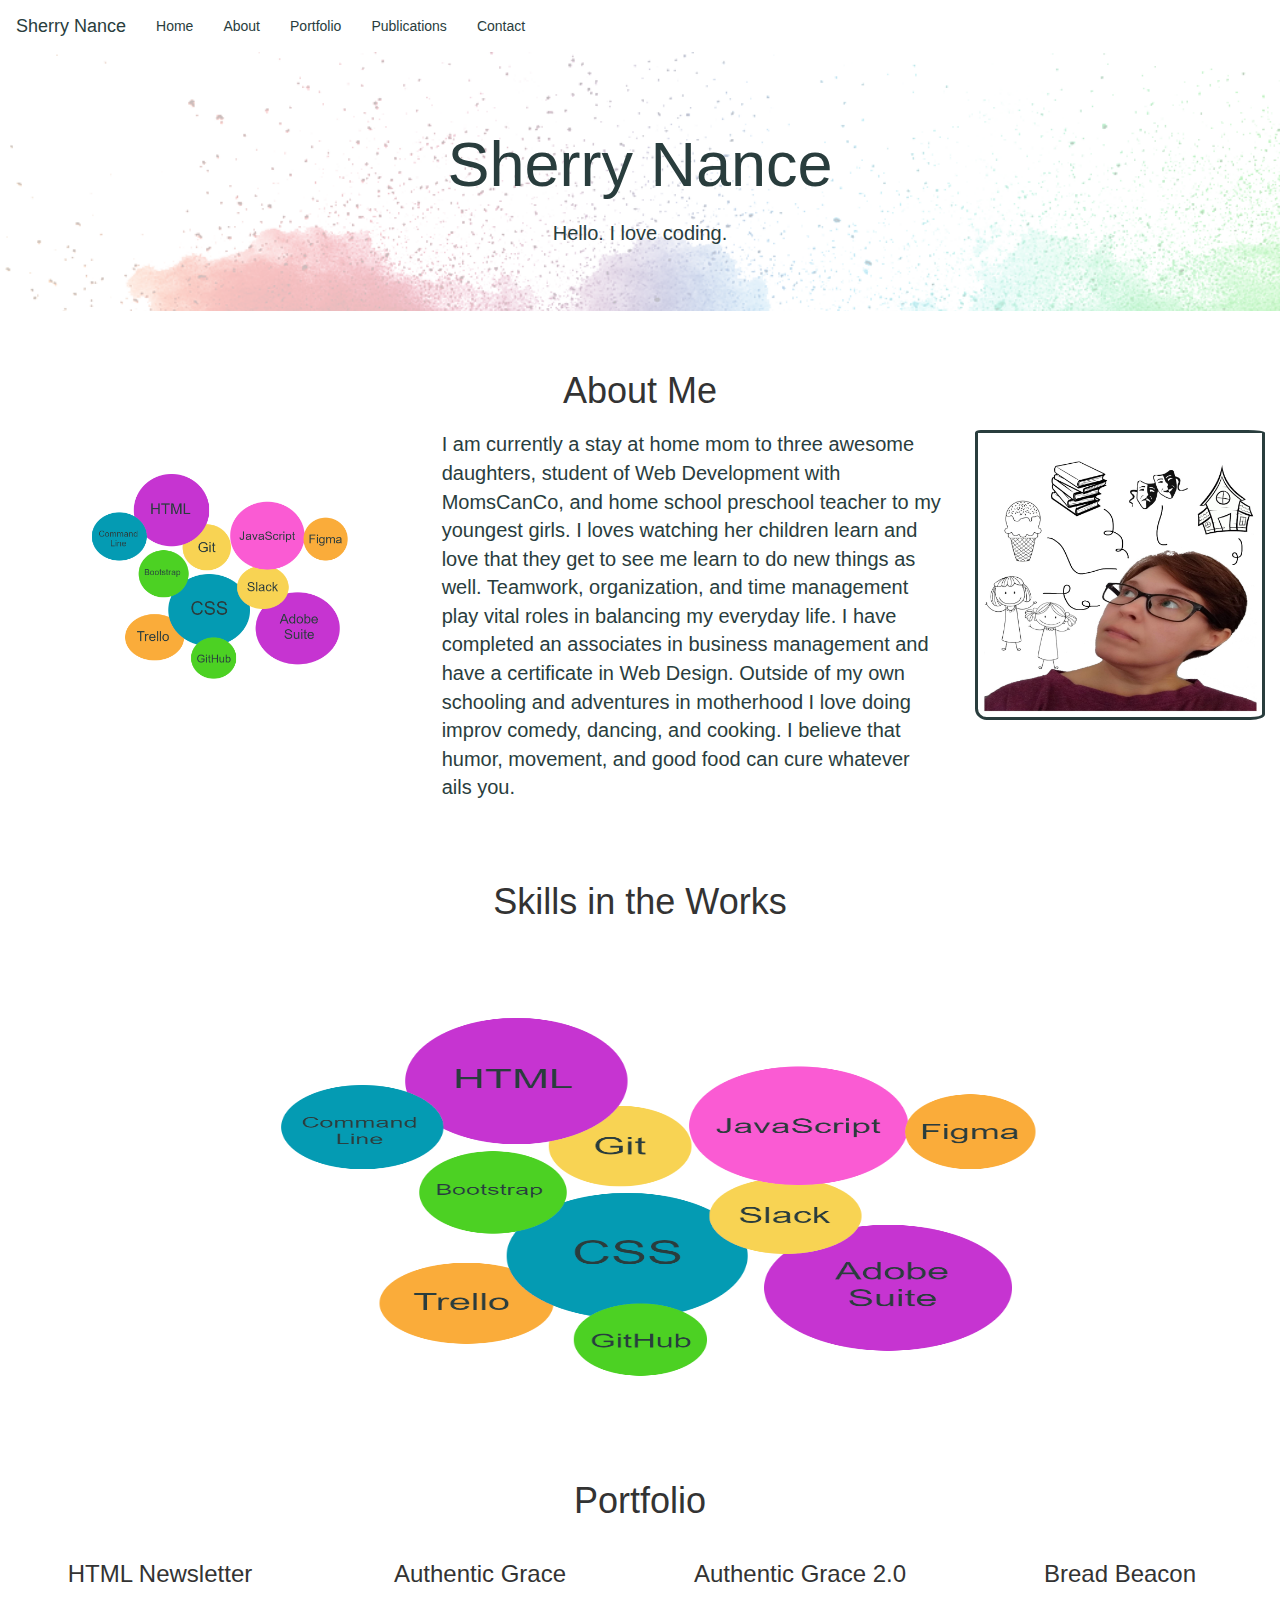
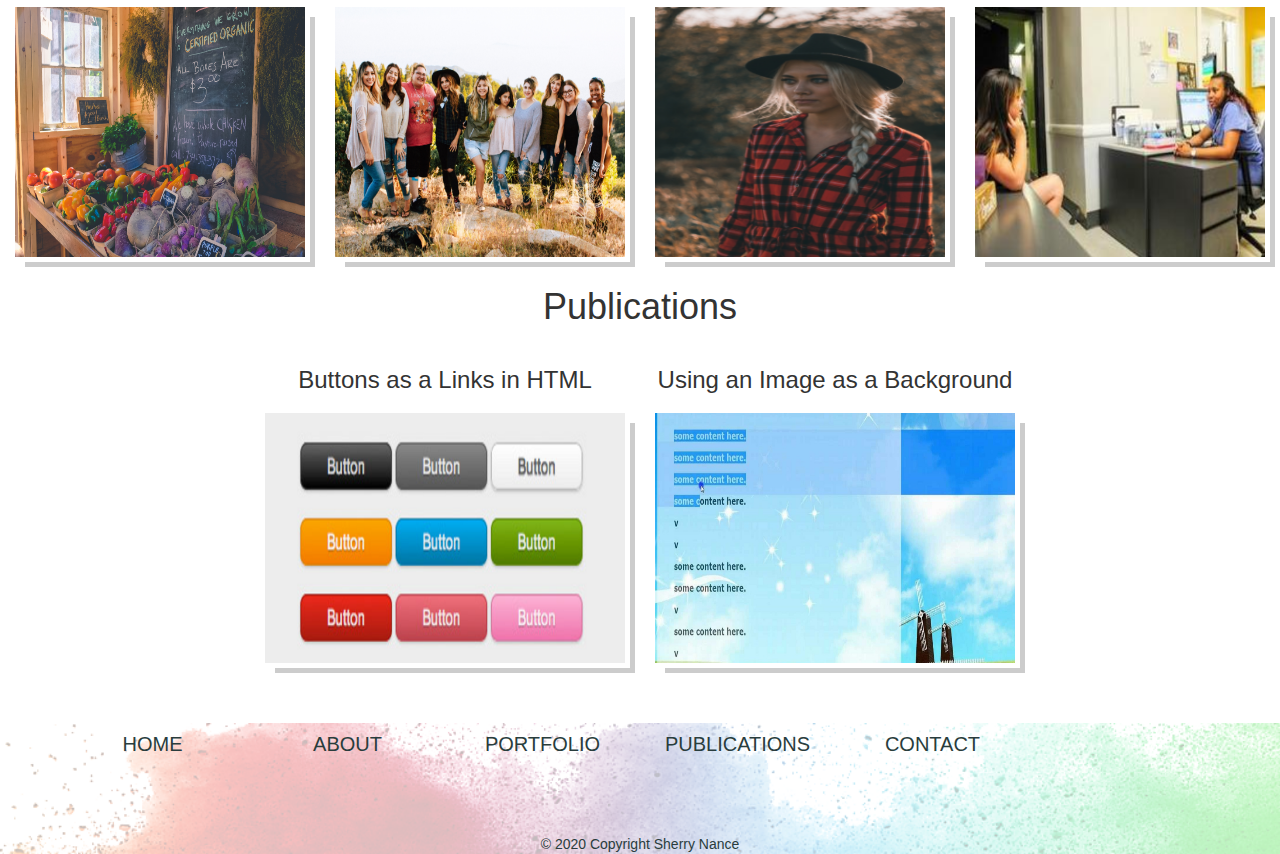
==== commit 1e677545: "update" ====
--- a/index.html
+++ b/index.html
@@ -57,13 +57,16 @@
   </div>
 </div>
 
-<div class="container about">
+<div class="container-fluid about">
     <h1>About Me</h1>
     <div class="row justify-content-center">
-      <div class="col-sm-8">
+      <div class="col-sm-4">
+        <img src="images/skills.png" class="img-responsive" style="width:100%" alt="Bubble Graph of skills">
+      </div>
+      <div class="col-sm-5">
         <p>I am currently a stay at home mom to three awesome daughters, student of Web Development with MomsCanCo, and home school preschool teacher to my youngest girls. I loves watching her children learn and love that they get to see me learn to do new things as well. Teamwork, organization, and time management play vital roles in balancing my everyday life. I have completed an associates in business management and have a certificate in Web Design. Outside of my own schooling and adventures in motherhood I love doing improv comedy, dancing, and cooking. I believe that humor, movement, and good food can cure whatever ails you.</p>
       </div>
-    <div class="col-sm-4"> 
+    <div class="col-sm-3"> 
         <img src="images/brain.jpg" class="sketchy" style="width:100%" alt="Image of Sherry Nance">
     </div>
   </div>
--- a/stylesheet.css
+++ b/stylesheet.css
@@ -21,26 +21,10 @@
 
 .sketchy {
   padding: 5px;
-  display: inline-block;
   border: 3px solid #293d3d;
   border-radius: 2% 6% 5% 4% / 1% 1% 2% 4%;
-  text-transform: uppercase;
-  position: relative;
 }
   
-  &::before {
-      content: '';
-      border: 2px solid #293d3d;
-      display: block;
-      width: 100%;
-      height: 100%;
-      position: absolute;
-      top: 50%;
-      left: 50%;
-      transform: translate3d(-50%, -50%, 0) scale(1.015) rotate(0.5deg);
-      border-radius: 1% 1% 2% 4% / 2% 6% 5% 4%;
-  }
-
 .icons {
   font-size: 40px;
 }
@@ -82,7 +66,6 @@
 .projects img {
   box-shadow: 5px 5px 0 #fff, 10px 10px 0 rgba(0,0,0,0.2);
   height: 250px;
-  width: 400px;
 }
 
 .projects h3 {
@@ -96,7 +79,6 @@
 .blog img {
   box-shadow: 5px 5px 0 #fff, 10px 10px 0 rgba(0,0,0,0.2);
   height: 250px;
-  width: 400px;
 }
 
 .blog h3 {
